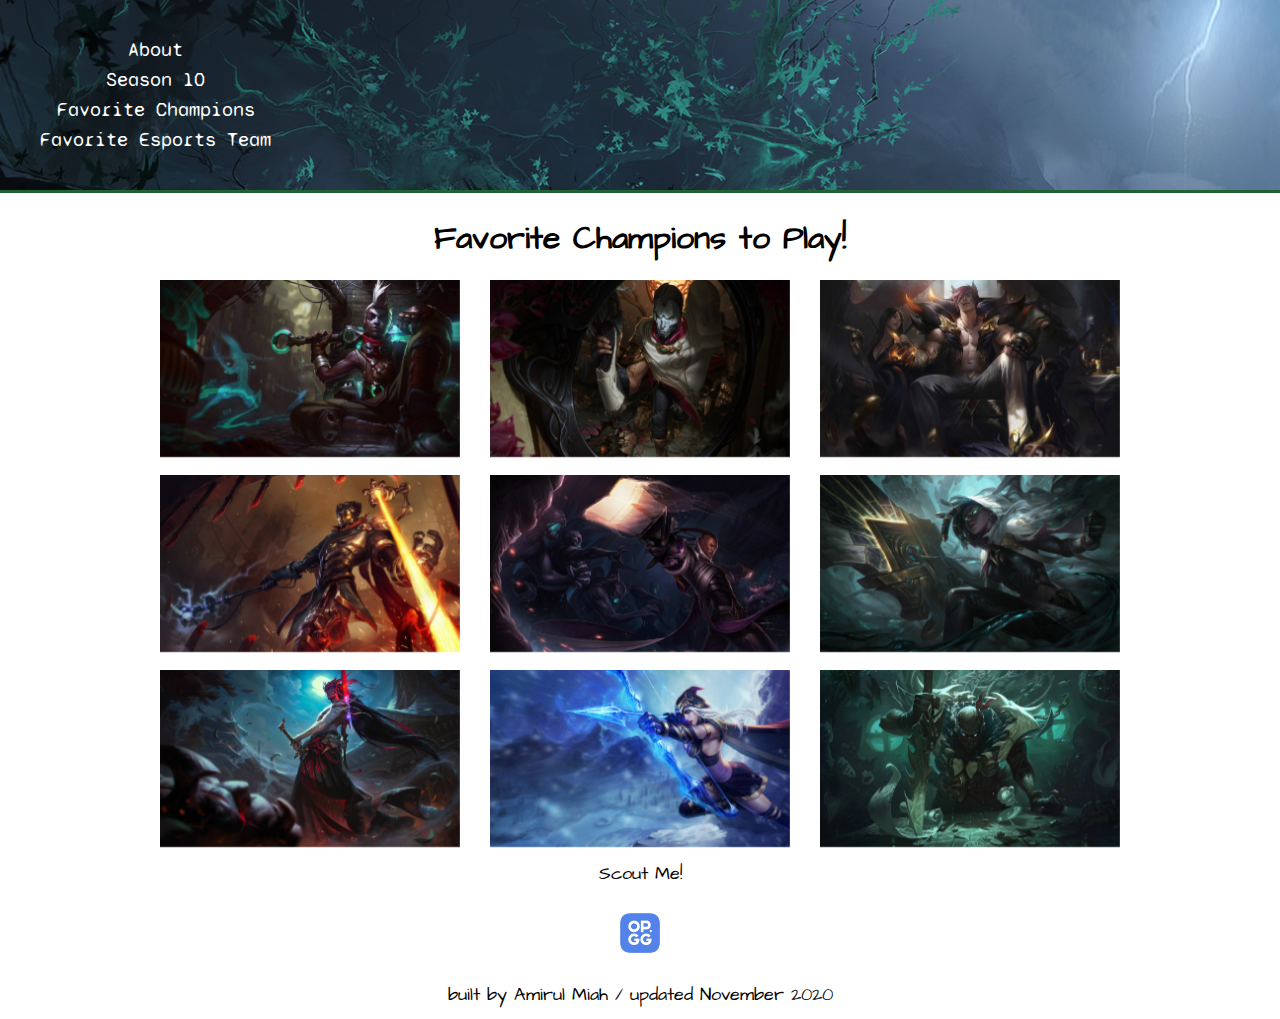
==== pages/champions.html @ 61729369 "Add files via upload" ====
<!DOCTYPE html>
<html lang="en">
    <head>
        <meta charset="UTF-8">
        <link rel="shortcut icon" type="image/png" href="../imgs/lol_logo.png"/>
        <link rel="stylesheet" type="text/css" href="../css/html5reset.css">
        <link rel="stylesheet" type="text/css" href="../css/style.css">
        <meta name="viewport" content="width=device-width, initial-scale=1">
        <link href="https://fonts.googleapis.com/css2?family=Architects+Daughter&display=swap" rel="stylesheet">
        <link href="https://fonts.googleapis.com/css2?family=Syne+Mono&display=swap" rel="stylesheet">
        <title>Favorite Champions</title>
    </head>
    <body>
        <a class="skip" href="#skip">Skip to Main Content</a>
        <header>
            <nav>
                <ul>
                    <li><a href="../index.html">About</a></li>
                    <li><a href="season10.html">Season 10</a></li>
                    <li><a href="champions.html">Favorite Champions</a></li>
                    <li><a href="esports.html">Favorite Esports Team</a></li>
                </ul>
            </nav>
        </header>
        <main id="skip">
            <h2 id="heading">Favorite Champions to Play!</h2>
            <div class="container">
                <div class="flip-card" tabindex="0">
                    <div class="flip-card-inner">
                        <div class="flip-card-front">
                            <img src="../imgs/Ekko_0.jpg" alt="Ekko"
                            style="width:300px;height:auto">
                        </div>
                        <div class="flip-card-back">
                            <h1>Ekko</h1>
                            <p>The Boy Who Shattered Time</p>
                        </div>
                    </div>
                </div>
                <div class="flip-card" tabindex="0">
                    <div class="flip-card-inner">
                        <div class="flip-card-front">
                            <img src="../imgs/Jhin_0.jpg" alt="Jhin"
                            style="width:300px;height:auto">
                        </div>
                        <div class="flip-card-back">
                            <h1>Jhin</h1>
                            <p>The Virtsuoso</p>
                        </div>
                    </div>
                </div>
                <div class="flip-card" tabindex="0">
                    <div class="flip-card-inner">
                        <div class="flip-card-front">
                            <img src="../imgs/Sett_0.jpg" alt="Sett"
                            style="width:300px;height:auto">
                        </div>
                        <div class="flip-card-back">
                            <h1>Sett</h1>
                            <p>The Boss</p>
                        </div>
                    </div>
                </div>
                <div class="flip-card" tabindex="0">
                    <div class="flip-card-inner">
                        <div class="flip-card-front">
                            <img src="../imgs/Viktor_0.jpg" alt="Viktor"
                            style="width:300px;height:auto">
                        </div>
                        <div class="flip-card-back">
                            <h1>Viktor</h1>
                            <p>The Machine Herald</p>
                        </div>
                    </div>
                </div>
                <div class="flip-card" tabindex="0">
                    <div class="flip-card-inner">
                        <div class="flip-card-front">
                            <img src="../imgs/Lucian_0.jpg" alt="Lucian"
                            style="width:300px;height:auto">
                        </div>
                        <div class="flip-card-back">
                            <h1>Lucian</h1>
                            <p>The Purifier</p>
                        </div>
                    </div>
                </div>
                <div class="flip-card" tabindex="0">
                    <div class="flip-card-inner">
                        <div class="flip-card-front">
                            <img src="../imgs/Senna_0.jpg" alt="Senna"
                            style="width:300px;height:auto">
                        </div>
                        <div class="flip-card-back">
                            <h1>Senna</h1>
                            <p>The Redeemer</p>
                        </div>
                    </div>
                </div>
                <div class="flip-card" tabindex="0">
                    <div class="flip-card-inner">
                        <div class="flip-card-front">
                            <img src="../imgs/Yone_0.jpg" alt="Yone"
                            style="width:300px;height:auto">
                        </div>
                        <div class="flip-card-back">
                            <h1>Yone</h1>
                            <p>The Unforgotten</p>
                        </div>
                    </div>
                </div>
                <div class="flip-card" tabindex="0">
                    <div class="flip-card-inner">
                        <div class="flip-card-front">
                            <img src="../imgs/Ashe_0.jpg" alt="Ashe"
                            style="width:300px;height:auto">
                        </div>
                        <div class="flip-card-back">
                            <h1>Ekko</h1>
                            <p>The Frost Archer</p>
                        </div>
                    </div>
                </div>
                <div class="flip-card" tabindex="0">
                    <div class="flip-card-inner">
                        <div class="flip-card-front">
                            <img src="../imgs/Pyke_0.jpg" alt="Pyke"
                            style="width:300px;height:auto;">
                        </div>
                        <div class="flip-card-back">
                            <h1>Pyke</h1>
                            <p>The Bloodharbor Ripper</p>
                        </div>
                    </div>
                </div>
            </div>
        </main>
        <footer>
            <p>Scout Me!</p>
            <ul>
                <li class="footer-item"><a href="https://na.op.gg/summoner/userName=se%C3%ACba" target="_blank"><img class="web-icon" src="../imgs/op_gg.png" alt="op.gg icon"></a></li>
            </ul>
            <p>built by Amirul Miah / updated November 2020</p>
        </footer>
    </body>
</html>
---- css/style.css ----
@import url('https://fonts.googleapis.com/css2?family=Architects+Daughter&display=swap');
@import url('https://fonts.googleapis.com/css2?family=Syne+Mono&display=swap');


/*Typing animation*/

  /* The typing effect */
  @keyframes typing {
    from { width: 0 }
    to { width: 15rem }
  }
  
  /* The typewriter cursor effect */
  @keyframes blink-caret {
    from, to { border-color: transparent }
    50% { border-color: #fff }
  }

  .typewriter h1 {
    color: #000;
    font-family: 'Architects Daughter', 'sans-serif';
    font-size: 3em;
    overflow: hidden; /* Ensures the content is not revealed until the animation */
    border-right: 2px solid rgba(255,255,255,.75); /* The typwriter cursor */
    padding-bottom: 10px;
    white-space: nowrap; /* Keeps the content on a single line */
    margin: 0 auto; /* Gives that scrolling effect as the typing happens */
    letter-spacing: .45em; /* Adjust as needed */
    text-align: center;
    animation: 
      typing 3.5s steps(40, end),
      blink-caret .75s step-end infinite;
  }
  

/* parallax */

.parallax {
    /* The image used */
    background-image: url("../imgs/profile.png");
  
    /* Set a specific height */
    height: 500px;
    max-width: 100%; 
  
    /* Create the parallax scrolling effect */
    background-attachment: fixed;
    background-position: center;
    background-repeat: no-repeat;
    background-size: cover;
  }

/* overall styling */
*:focus {
    border: 2px solid #000;
}

html {
    scroll-behavior: smooth;
  }

body {
    font-family: 'Architects Daughter', sans-serif;
    margin: 0 auto;
    font-size: 1em;
}

header {
    background-image: url('../imgs/Shadow_Isles.jpg');
    background-size: fixed;
    border-bottom: 3px solid rgb(31, 97, 50);
    padding: 15px;
    display: flex;
}

header > nav {
    padding: 20px;
}

nav {
    align-content: center;
}

nav ul li {
    display: flex;
    flex-direction: column;
    flex-wrap: wrap;
    align-items: center;
    font-size: 20px;
    font-family: 'Syne Mono', 'sans-serif';
    padding: 5px;
    color: #fff;
}

nav ul li a:hover {
    text-decoration: underline;
}

/* currently not working*/
nav ul li a.current {
    text-decoration: double underline;
}

nav ul li a {
    text-decoration: none;
    color: #fff;
}

.ign {
    margin: 15px;
    padding-bottom: 15px;
    text-transform: uppercase;
    font-size: 1.5em;
    text-align: center;
}

main {
    padding-left: 40px;
    padding-right: 40px;
}

p {
    padding: 15px;
}

ul {
    list-style-type: none;
}

footer ul {
    display: grid;
    justify-content: center;
}

footer p {
    font-size: 18px;
    text-align: center;
    padding: 15px 0px;
}

.footer-item {
    padding-left: 20px;
    padding-right: 20px;
    grid-row: 1 / -1;
}

.web-icon {
    width: 70px;
    height: auto;
}


a.skip {
    background: #fff;
    left: 0;
    padding: 6px;
    position: absolute;
    top: -40px;
    -webkit-transition: top 1s ease-out;
    -o-transition: top 1s ease-out;
    transition: top 1s ease-out;
    z-index: 1;
}

a.skip:focus {
    top:10px;
    color: #000;
    -webkit-text-decoration-style: solid;
            text-decoration-style: solid;
}

/* gallery container*/

.container {
    display: grid;
    grid-template-columns: repeat(3, auto);
    align-content: center;
    justify-content: center;
}

.flip-card {
    background-color: #fff;
    width: 300px;
    height: 165px;
    margin: 15px;
    perspective: 1000px;
}

.flip-card-inner {
    position: relative;
    width: 100%;
    height: 100%;
    text-align: center;
    transition: transform 0.6s;
    transform-style: preserve-3d;
}

.flip-card:focus .flip-card-inner {
    transform: rotateX(180deg);
}

/* hover state */
.flip-card:hover .flip-card-inner {
    transform: rotateX(180deg);
}

.flip-card-front, .flip-card-back {
    position: absolute;
    width: 100%;
    height: 100%;
    -webkit-backface-visibility: hidden;
    backface-visibility: hidden;
}

.flip-card-front {
    background-color: #000;
    color: #fff;
}

.flip-card-back {
    background-color: rgb(31, 97, 50);
    color: #fff;
    transform: rotateX(180deg);
    vertical-align: middle;
    line-height: normal;
}

.flip-card-back h1, .flip-card-back p {
    padding-top: 40px;
}

.flip-play-card img {
    width: 300px;
    height: auto;
    background-color: #2a2a2a;
    background-size: 100%;
}

#heading {
    font-family: 'Architects Daughter', 'sans-serif';
    padding-top: 30px;
    padding-bottom: 10px;
    font-size: 2rem;
    text-align: center;
}
/* form */

#contact_header {
    font-size: 1.3rem;
    text-decoration: underline;
    font-weight: 700;
    padding-bottom: 20px;
    padding-top: 20px;
    text-align: center;
}

fieldset{
    padding: 20px;
}

input[type=text] {
    width: 100%;
    padding: 12px 20px;
    margin: 8px 0;
    display: inline-block;
    border: 1px solid #2a2a2a;
    border-radius: 4px;
    box-sizing: border-box;
}

textarea {
    width: 100%;
    padding: 12px 20px;
    margin: 8px 0;
    display: inline-block;
    border: 1px solid #2a2a2a;
    border-radius: 4px;
    box-sizing: border-box;
    resize: none;
    outline: none;
}

button {
    padding: 20px;
    outline: none;
    color: #000;
    position: center;
}

/* reduced motion */
@media (prefers-reduced-motion: reduce) {
    .animated-text {
        animation: none;
    }
  }

/* Grid for esports and season 10 pages */

.item1 { grid-area: header; }
.item2 { grid-area: main; }
.item3 { grid-area: img; }

  .grid_container {
    display: grid;
    grid-template-areas:
      'header header header header header header'
      'main main main main main main'
      'img img img img img img';
    grid-gap: 10px;
    padding: 10px;
  }

  .grid_container h1 {
      text-decoration: underline;
  }

  .grid_container > div {
    text-align: center;
    padding: 20px 0;
    font-size: 1em;
  }

  .item3 > img {
    object-fit: cover;
    max-width: 100%;
  }
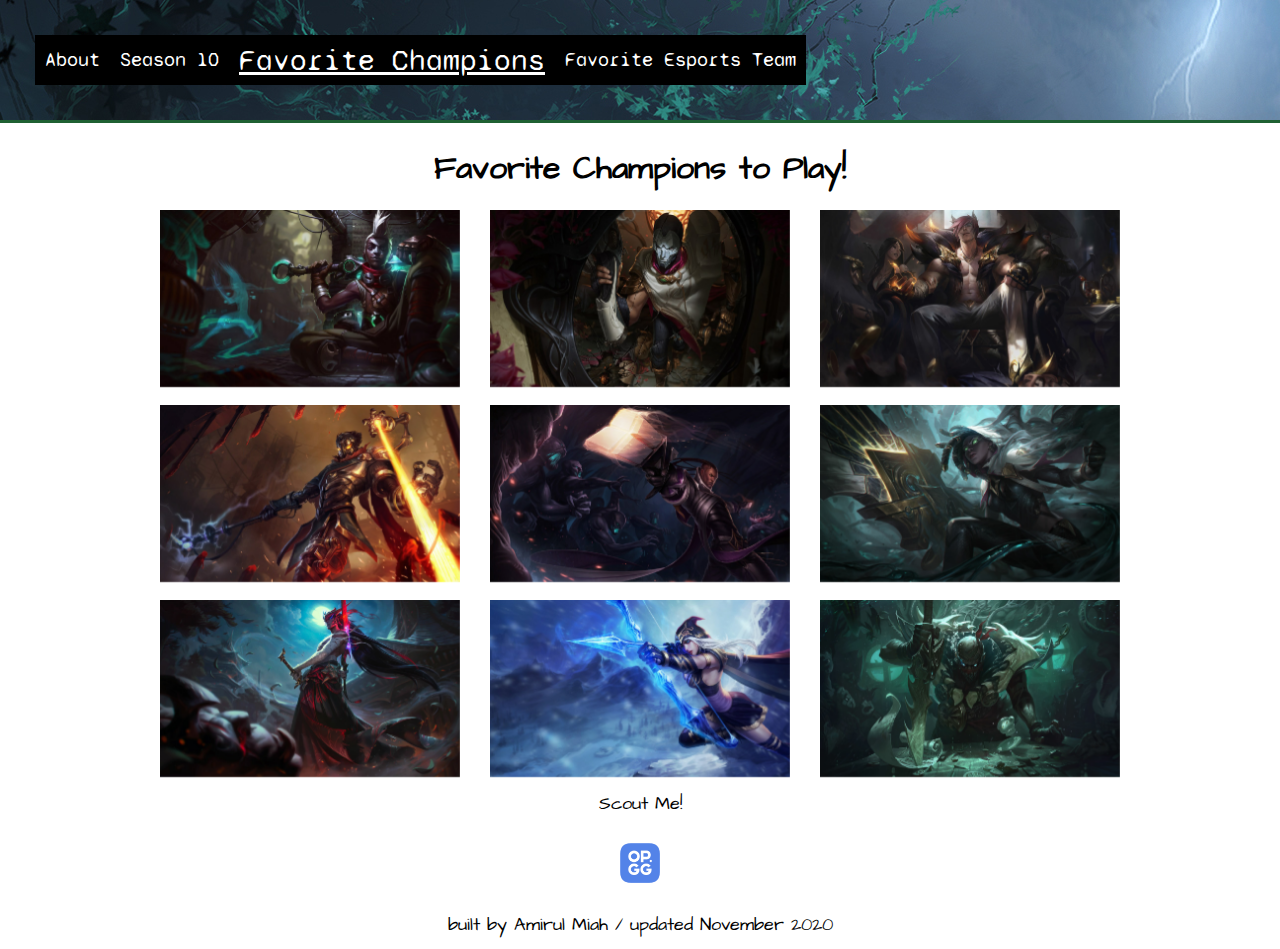
==== commit 3fc8a56b: "Update champions.html" ====
--- a/pages/champions.html
+++ b/pages/champions.html
@@ -17,7 +17,7 @@
                 <ul>
                     <li><a href="../index.html">About</a></li>
                     <li><a href="season10.html">Season 10</a></li>
-                    <li><a href="champions.html">Favorite Champions</a></li>
+                    <li><a class="current" href="champions.html">Favorite Champions</a></li>
                     <li><a href="esports.html">Favorite Esports Team</a></li>
                 </ul>
             </nav>
@@ -121,7 +121,7 @@
                         </div>
                     </div>
                 </div>
-                <div class="flip-card" tabindex="0">
+                <div class="flip-card" id="pyke" tabindex="0">
                     <div class="flip-card-inner">
                         <div class="flip-card-front">
                             <img src="../imgs/Pyke_0.jpg" alt="Pyke"
@@ -143,4 +143,4 @@
             <p>built by Amirul Miah / updated November 2020</p>
         </footer>
     </body>
-</html>   +</html>   
--- a/css/style.css
+++ b/css/style.css
@@ -71,14 +71,19 @@
     border-bottom: 3px solid rgb(31, 97, 50);
     padding: 15px;
     display: flex;
+    align-content: center;
+    justify-content: center;
+
 }
 
 header > nav {
     padding: 20px;
 }
 
-nav {
+nav ul {
+    background-color: #000;
     align-content: center;
+    justify-content: center;
 }
 
 nav ul li {
@@ -90,15 +95,17 @@
     font-family: 'Syne Mono', 'sans-serif';
     padding: 5px;
     color: #fff;
+    align-content: center;
+    justify-content: center;
 }
 
 nav ul li a:hover {
     text-decoration: underline;
 }
 
-/* currently not working*/
 nav ul li a.current {
-    text-decoration: double underline;
+    font-size: 30px;
+    text-decoration: underline;
 }
 
 nav ul li a {
@@ -173,7 +180,7 @@
 
 .container {
     display: grid;
-    grid-template-columns: repeat(3, auto);
+    grid-template-columns: auto;
     align-content: center;
     justify-content: center;
 }
@@ -285,11 +292,19 @@
     outline: none;
     color: #000;
     position: center;
+    justify-content: center;
+}
+
+fieldset > input[type="submit" i] {
+    align-items: center;
+    justify-content: center;
+    color: #fff;
+    background-color: rgb(31, 97, 50);
 }
 
 /* reduced motion */
 @media (prefers-reduced-motion: reduce) {
-    .animated-text {
+    .typewriter h1 {
         animation: none;
     }
   }
@@ -324,3 +339,83 @@
     object-fit: cover;
     max-width: 100%;
   }
+
+@media screen and (min-width: 750px) { 
+    nav ul {
+        display: flex;
+        flex-direction: row;
+    }
+
+    nav ul li {
+        padding: 10px;
+    }
+
+    .container {
+        grid-template-columns: repeat(2, auto);
+    }
+    /* Hide the last flip-card to make it an even 2 by 2 column */
+    #pyke.flip-card{
+        display: none;
+    }
+
+    #esports.grid_container{
+        grid-template-areas:
+        'header header header header header header'
+        'img img img main main main'
+        'img img img main main main';
+    }
+/* not working currently*/
+    #esports.grid_container.item2{
+        align-self: center;
+    }
+
+    .grid_container p{
+        font-size: 20px;
+    }
+
+    .grid_container h1{
+        font-size: 30px;
+    }
+
+    .grid_container h2{
+        font-size: 25px;
+    }
+}
+
+@media screen and (min-width: 1200px) { 
+    header {
+        justify-content: flex-start;
+    }
+
+    nav ul {
+        display: flex;
+        flex-direction: row;
+    }
+
+    .container {
+        grid-template-columns: repeat(3, auto);
+    }
+
+    #pyke.flip-card{
+        display: initial;
+    }
+
+    #esports.grid_container{
+        grid-template-areas:
+        'header header header header header header'
+        'img img img img img img'
+        'main main main main main main';
+    }
+
+    .grid_container p{
+        font-size: 25px;
+    }
+
+    .grid_container h1{
+        font-size: 35px;
+    }
+
+    .grid_container h2{
+        font-size: 30px;
+    }
+}
